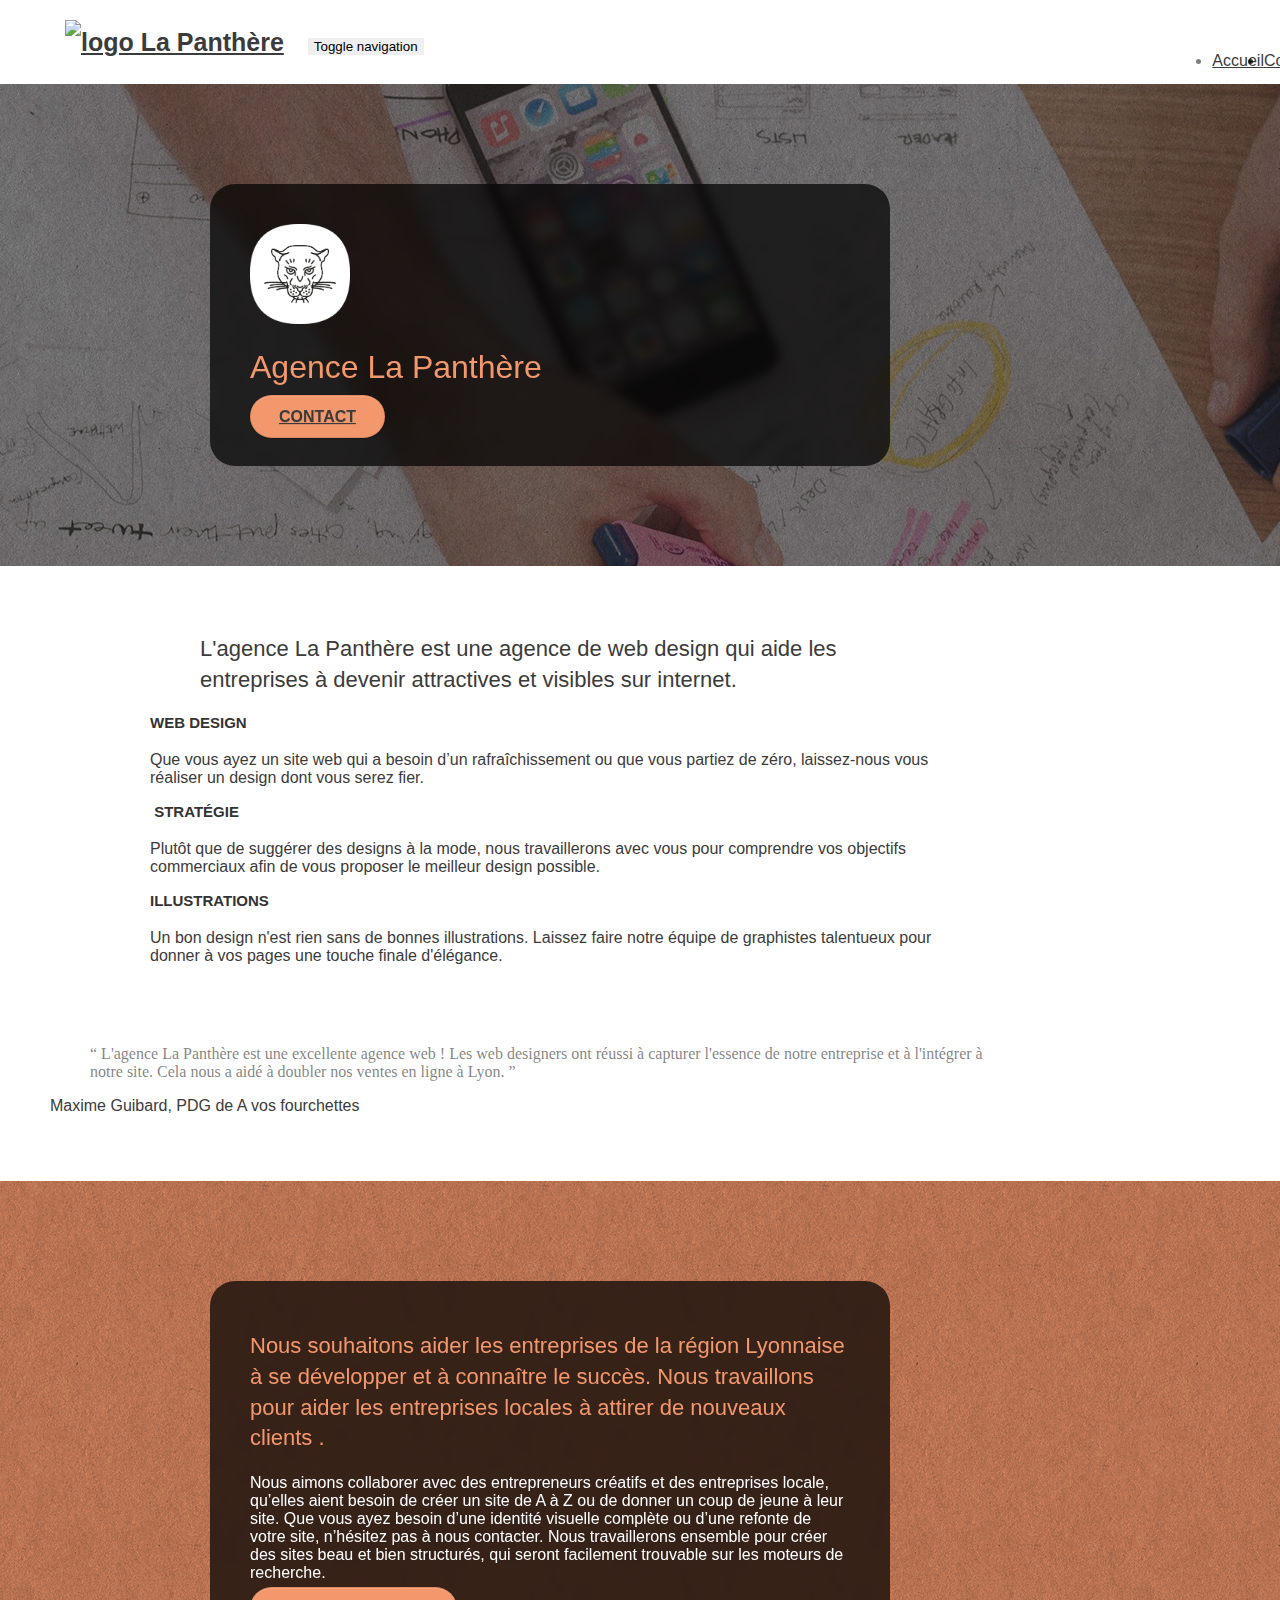
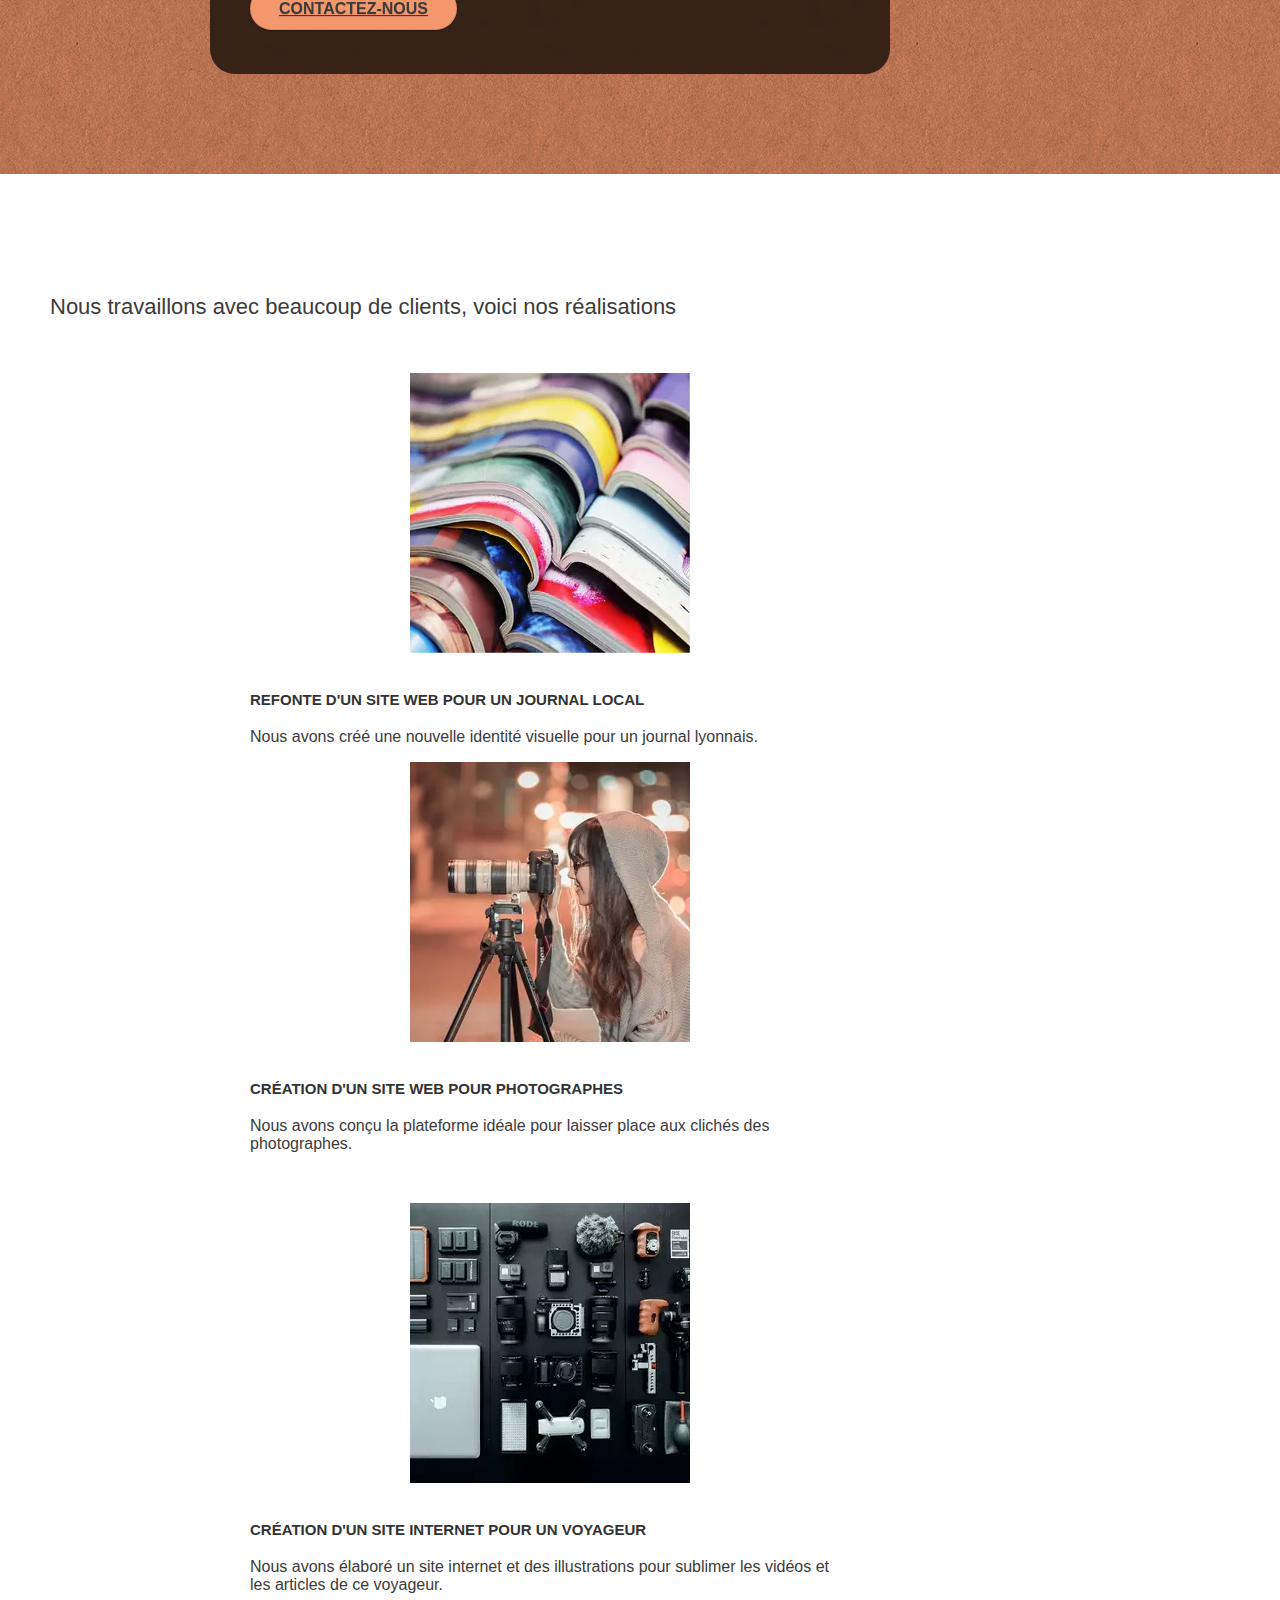
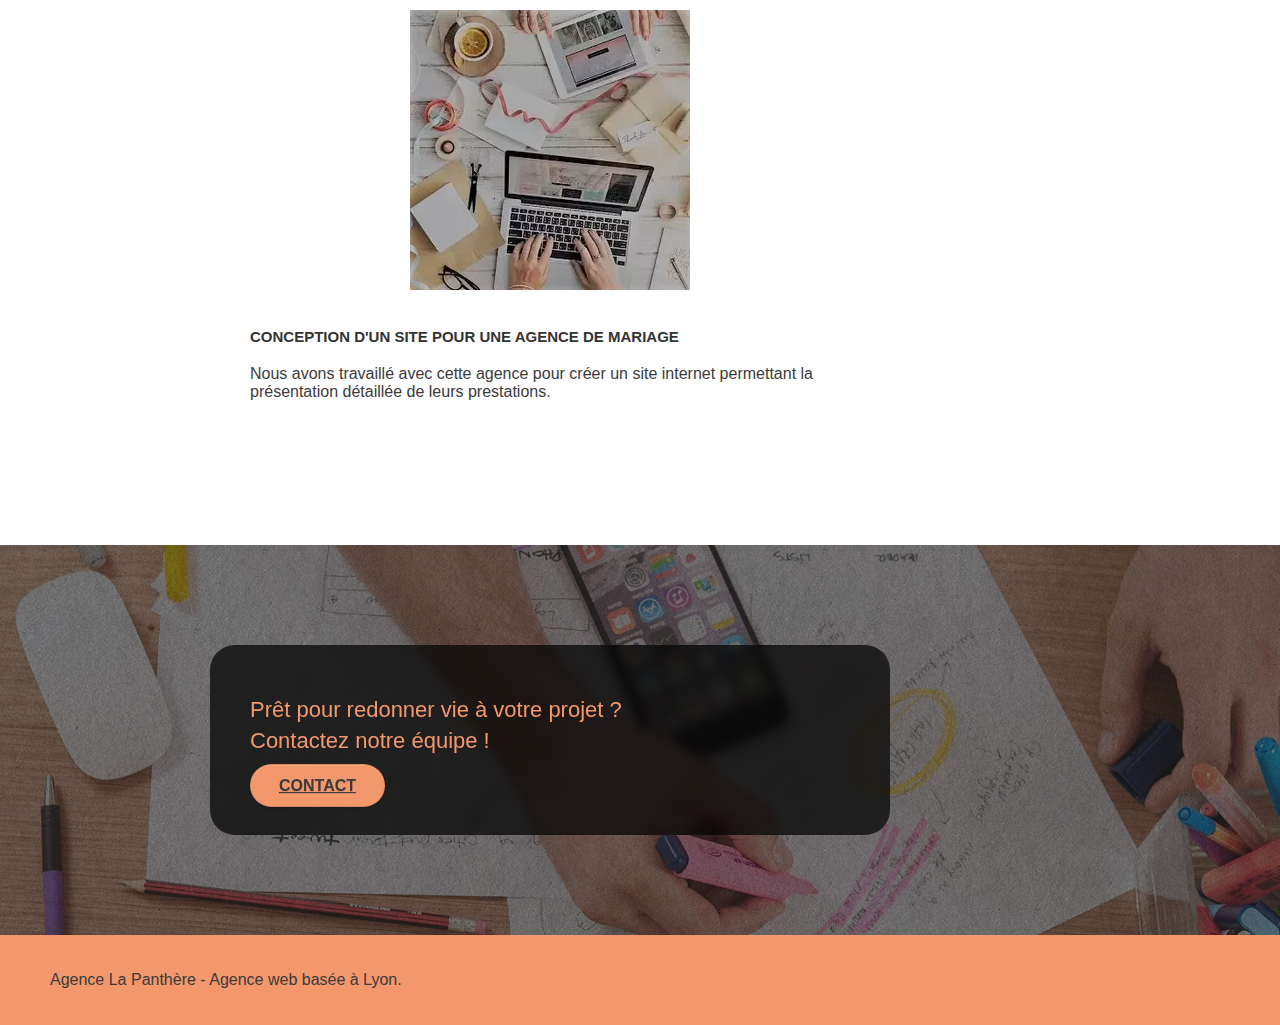
==== V2/index.html @ bdc372c4 "modif footer link & img" ====
<!doctype html>
<html lang="Fr">

<head>
    <meta charset="utf-8">
    <meta name="keywords" content="agence, design, paris, création web">
    <meta name="description" content="L'agence La Panthère est une agence de web design qui aide les entreprises à devenir attractives et visibles sur internet.">
    <meta name="viewport" content="width=device-width, initial-scale=1.0, viewport-fit=cover">
    <link rel="shortcut icon" type="image/jpg" href="favicon.jpg">

    <!-- Latest compiled and minified CSS -->
    <link rel="stylesheet" href="./css/bootstrap.min.css">
    <link rel="stylesheet" type="text/css" href="style.css">
    <link rel="stylesheet" type="text/css" href="./css/font-awesome.min.css">
    <link rel="stylesheet" type="text/css" href="./css/et-line.min.css">


    <script src="./js/jquery-2.1.0.min.js"></script>
    <script src="./js/bootstrap.min.js"></script>
    <script src="./js/blocs.min.js" defer></script>
    <script src="./js/jquery.touchSwipe.min.js" defer></script>
    <script src="./js/gmaps.min.js" defer></script>

    <title>La Panthère | Agence web design</title>


    <!-- Analytics -->

    <!-- Analytics END -->

</head>

<body>
    <!-- Principal conteneur -->
    <div class="page-container">

        <!-- bloc-0 -->
        <div class="bloc bgc-white l-bloc " id="bloc-0">
            <div class="container bloc-sm">

                <nav class="navbar row">
                    <div class="navbar-header">
                        <a class="navbar-brand" href="index.html"><img src="img/agence-la-panthere-monochrome.svg" alt="logo La Panthère" height="40" /></a>
                        <button id="nav-toggle" type="button" class="ui-navbar-toggle navbar-toggle" data-toggle="collapse" data-target=".navbar-1">
					<span class="sr-only">Toggle navigation</span><span class="icon-bar"></span><span class="icon-bar"></span><span class="icon-bar"></span>
				</button>
                    </div>
                    <div class="collapse navbar-collapse navbar-1 special-dropdown-nav">
                        <ul class="site-navigation nav navbar-nav">
                            <li>
                                <a href="index.html">Accueil</a>
                            </li>
                            <li>
                            </li>
                            <li>
                                <a href="page2.html">Contactez-nous</a>
                            </li>
                        </ul>
                    </div>
                </nav>
            </div>
        </div>
        <!-- bloc-0 END -->

        <!-- bloc-1-presentation -->
        <div class="bloc bgc-dark-slate-blue bg-banniere d-bloc bg-t-edge bloc-bg-texture texture-paper b-parallax" id="bloc-1-hero">
            <div class="container bloc-lg">
                <div class="row tight-width-whitespace black-background">
                    <div class="col-sm-12">
                        <img src="img/logo.webp" class="center-block image-resize-mode" width="100" alt="logo La Panthère" />
                        <h1 class="text-center hero-bloc-text tc-white ">
                            Agence La Panthère
                        </h1>
                        <div class="text-center">
                            <a href="page2.html" class="btn btn-lg btn-clean btn-rd cta-hero btn-atomic-tangerine" id="cta-hero">Contact</a>
                        </div>
                    </div>
                </div>
            </div>
        </div>
        <!-- bloc-1-presentation END -->

        <!-- bloc-2-services -->
        <div class="bloc bgc-white l-bloc" id="bloc-2-services">
            <div class="container bloc-md">
                <div class="row tight-width-whitespace-2">
                    <div class="col-sm-12 text-center">
                        <h2>
                            L'agence La Panthère est une agence de web design qui aide les entreprises à devenir attractives et visibles sur internet.
                        </h2>
                    </div>
                </div>
                <div class="row voffset-lg med-width-whitespace">
                    <div class="col-sm-4">
                        <div class="text-center">
                            <span class="et-icon-browser sm-shadow icon-dark-slate-blue icons icon-lg"></span>
                        </div>
                        <h3 class="mg-md text-center">
                            Web design
                        </h3>
                        <p class="text-center ">
                            Que vous ayez un site web qui a besoin d&rsquo;un rafraîchissement ou que vous partiez de zéro, laissez-nous vous réaliser un design dont vous serez fier.
                        </p>
                    </div>
                    <div class="col-sm-4">
                        <div class="text-center">
                            <span class="et-icon-presentation sm-shadow icon-dark-slate-blue icons icon-lg"></span>
                        </div>
                        <h3 class="mg-md text-center">
                            &nbsp;Stratégie
                        </h3>
                        <p class="text-center ">
                            Plutôt que de suggérer des designs à la mode, nous travaillerons avec vous pour comprendre vos objectifs commerciaux afin de vous proposer le meilleur design possible.<br>
                        </p>
                    </div>
                    <div class="col-sm-4">
                        <div class="text-center">
                            <span class="et-icon-edit sm-shadow icon-dark-slate-blue icons icon-lg"></span>
                        </div>
                        <h3 class="mg-md text-center">
                            Illustrations
                        </h3>
                        <p class="text-center ">
                            Un bon design n'est rien sans de bonnes illustrations. Laissez faire notre équipe de graphistes talentueux pour donner à vos pages une touche finale d'élégance.
                        </p>
                    </div>
                </div>
                <div class="row voffset-lg voffset">
                    <div class="col-xs-12 col-md-8 col-md-offset-2 text-center">
                        <blockquote>
                            L'agence La Panthère est une excellente agence web ! Les web designers ont réussi à capturer l'essence de notre entreprise et à l'intégrer à notre site. Cela nous a aidé à doubler nos ventes en ligne à Lyon.
                        </blockquote>
                        <p>Maxime Guibard, PDG de A vos fourchettes</p>
                    </div>
                </div>
            </div>
        </div>
        <!-- bloc-2-services END -->

        <!-- bloc-3-what-i-do -->
        <div class="bloc tc-white bgc-atomic-tangerine bg-presentation d-bloc bloc-bg-texture texture-paper b-parallax" id="bloc-3-what-i-do">
            <div class="container bloc-lg">
                <div class="row tight-width-whitespace black-background">
                    <div class="col-sm-12">
                        <h2 class="mg-md text-center tc-white">
                            Nous souhaitons aider les entreprises de la région Lyonnaise à se développer et à connaître le succès. Nous travaillons pour aider les entreprises locales à attirer de nouveaux clients .<br>
                        </h2>
                        <p class="text-center white">
                            Nous aimons collaborer avec des entrepreneurs créatifs et des entreprises locale, qu’elles aient besoin de créer un site de A à Z ou de donner un coup de jeune à leur site. Que vous ayez besoin d’une identité visuelle complète ou d’une refonte de votre
                            site, n’hésitez pas à nous contacter. Nous travaillerons ensemble pour créer des sites beau et bien structurés, qui seront facilement trouvable sur les moteurs de recherche.
                            <br><br>
                            <a href="page2.html" class="btn btn-lg btn-clean btn-rd cta-hero btn-atomic-tangerine" id="cta-hero">Contactez-nous</a>
                        </p>
                    </div>
                </div>
            </div>
        </div>
        <!-- bloc-3-what-i-do END -->

        <!-- bloc-4-portfolio -->
        <div class="bloc bgc-white bg-lines-h2-bg bg-repeat l-bloc" id="bloc-4-portfolio">
            <div class="container bloc-lg">
                <div class="row">
                    <div class="col-sm-12 text-center">
                        <h2>Nous travaillons avec beaucoup de clients, voici nos réalisations</h2>
                    </div>
                </div>
                <div class="row tight-width-whitespace portfolio-row">
                    <div class="col-sm-6">
                        <a href="#" data-lightbox="img/portfolio/1.webp" data-gallery-id="gallery-1" data-caption="Refonte d'un site web pour un journal local" data-frame="snapshot-lb"><img src="img/thumbs/1.webp" alt="image portfolio 1" class="img-responsive portfolio-thumb" /></a>
                        <h3 class="mg-md text-center">
                            Refonte d'un site web pour un journal local
                        </h3>
                        <p class="text-center">
                            Nous avons créé une nouvelle identité visuelle pour un journal lyonnais.
                        </p>
                    </div>
                    <div class="col-sm-6">
                        <a href="#" data-lightbox="img/portfolio/2.webp" data-gallery-id="gallery-1" data-caption="Création d'un site web pour photographes" data-frame="snapshot-lb"><img src="img/thumbs/2.webp" class="img-responsive portfolio-thumb" alt="image portfolio 2" /></a>
                        <h3 class="mg-md text-center">
                            Création d'un site web pour photographes
                        </h3>
                        <p class="text-center">
                            Nous avons conçu la plateforme idéale pour laisser place aux clichés des photographes.
                        </p>
                    </div>
                </div>
                <div class="row tight-width-whitespace portfolio-row">
                    <div class="col-sm-6">
                        <a href="#" data-lightbox="img/portfolio/3.webp" data-gallery-id="gallery-1" data-caption="Création d'un site internet pour un voyageur" data-frame="snapshot-lb"><img src="img/thumbs/3.webp" class="img-responsive portfolio-thumb" alt="image portfolio 3" /></a>
                        <h3 class="mg-md text-center">
                            Création d'un site internet pour un voyageur
                        </h3>
                        <p class="text-center">
                            Nous avons élaboré un site internet et des illustrations pour sublimer les vidéos et les articles de ce voyageur.
                        </p>
                    </div>
                    <div class="col-sm-6">
                        <a href="#" data-lightbox="img/portfolio/4.webp" data-gallery-id="gallery-1" data-caption="Conception d'un site pour une agence de mariage" data-frame="snapshot-lb"><img src="img/thumbs/4.webp" class="img-responsive portfolio-thumb" alt="image portfolio 4" /></a>
                        <h3 class="mg-md text-center">
                            Conception d'un site pour une agence de mariage
                        </h3>
                        <p class="text-center">
                            Nous avons travaillé avec cette agence pour créer un site internet permettant la présentation détaillée de leurs prestations.
                        </p>
                    </div>
                </div>
            </div>
        </div>
        <!-- bloc-4-portfolio END -->

        <!-- bloc-5-cta -->
        <div class="bloc bgc-dark-slate-blue bg-banniere d-bloc bloc-bg-texture texture-paper" id="bloc-5-cta">
            <div class="container bloc-lg">
                <div class="row tight-width-whitespace black-background">
                    <h2 class="mg-md text-center tc-white">
                        Prêt pour redonner vie à votre projet ?<br> Contactez notre équipe !
                    </h2>
                    <div class="col-sm-12 text-center">
                        <a href="page2.html" class="btn btn-atomic-tangerine btn-clean btn-rd btn-lg cta-hero">Contact</a>
                    </div>
                </div>
            </div>
        </div>
        <!-- bloc-5-cta END -->

        <!-- ScrollToTop Button -->
        <a class="bloc-button btn btn-d scrollToTop" onclick="scrollToTarget('1')"><span class="fa fa-chevron-up"></span></a>
        <!-- ScrollToTop Button END-->

        <!-- Footer - bloc-8 -->
        <div class="bloc bgc-atomic-tangerine d-bloc" id="bloc-8">
            <div class="container bloc-sm">
                <div class="row">
                    <div class="col-sm-12">
                        <p class="text-center">
                            Agence La Panthère - Agence web basée à Lyon.<br>
                        </p>
                        <div class="row row-no-gutters social">
                            <div class="col-sm-3">
                                <div class="text-center">
                                    <a class="social" href="https://twitter.com" target="_blank"><span class="fa fa-twitter icon-md"></span></a>
                                </div>
                            </div>
                            <div class="col-sm-3">
                                <div class="text-center">
                                    <a class="social" href="https://facebook.com" target="_blank"><span class="fa fa-facebook icon-md"></span></a>
                                </div>
                            </div>
                            <div class="col-sm-3">
                                <div class="text-center">
                                    <a class="social" href="https://dribbble.com" target="_blank"><span class="fa fa-dribbble icon-md"></span></a>
                                </div>
                            </div>
                            <div class="col-sm-3">
                                <div class="text-center">
                                    <a class="social" href="https://instagram.com" target="_blank"><span class="fa fa-instagram icon-md"></span></a>
                                </div>
                            </div>
                        </div>
                    </div>
                </div>
            </div>
        </div>
        <!-- Footer - bloc-8 END -->

    </div>
    <!-- Principal conteneur END -->


</body>

</html>
---- V2/style.css ----
body {
    margin: 0;
    padding: 0;
    background: #FFF;
    overflow-x: hidden;
    -webkit-font-smoothing: antialiased;
    -moz-osx-font-smoothing: grayscale;
}

a,
button {
    transition: all .3s ease-in-out;
    outline: none!important;
}

a:hover {
    text-decoration: none;
    cursor: pointer;
}

#page-loading-blocs-notifaction {
    position: fixed;
    top: 0;
    bottom: 0;
    width: 100%;
    z-index: 100000;
    background: #FFFFFF url("img/pageload-spinner.gif") no-repeat center center;
}

.bloc {
    width: 100%;
    clear: both;
    background: 50% 50% no-repeat;
    padding: 0 50px;
    -webkit-background-size: cover;
    -moz-background-size: cover;
    -o-background-size: cover;
    background-size: cover;
    position: relative;
}

.bloc .container {
    padding-left: 0;
    padding-right: 0;
}

.bloc-lg {
    padding: 100px 50px;
}

.bloc-md {
    padding: 50px;
}

.bloc-sm {
    padding: 20px 50px;
}

.bg-center,
.bg-l-edge,
.bg-r-edge,
.bg-t-edge,
.bg-b-edge,
.bg-tl-edge,
.bg-bl-edge,
.bg-tr-edge,
.bg-br-edge,
.bg-repeat {
    -webkit-background-size: auto!important;
    -moz-background-size: auto!important;
    -o-background-size: auto!important;
    background-size: auto!important;
}

.bg-repeat {
    background: repeat;
}

.bg-t-edge {
    background: top no-repeat;
}

.bloc-bg-texture::before {
    content: "";
    background-size: 2px 2px;
    position: absolute;
    top: 0;
    bottom: 0;
    left: 0;
    right: 0;
}

.texture-paper::before {
    background: url("img/textures/texture-paper.webp");
    background-size: 280px 280px;
}

.b-parallax {
    background-attachment: fixed;
}

.d-bloc {
    color: rgba(255, 255, 255, .7);
}

.d-bloc button:hover {
    color: rgba(255, 255, 255, .9);
}

.d-bloc .icon-round,
.d-bloc .icon-square,
.d-bloc .icon-rounded,
.d-bloc .icon-semi-rounded-a,
.d-bloc .icon-semi-rounded-b {
    border-color: rgba(255, 255, 255, .9);
}

.d-bloc .divider-h span {
    border-color: rgba(255, 255, 255, .2);
}

.d-bloc .a-btn,
.d-bloc .navbar a,
.d-bloc .navbar-brand,
.d-bloc h1 a,
.d-bloc h2 a,
.d-bloc h3 a,
.d-bloc h4 a,
.d-bloc h5 a,
.d-bloc h6 a,
.d-bloc p a {
    color: rgba(255, 255, 255, .6);
}

.d-bloc .a-btn:hover,
.d-bloc .navbar a:hover,
.d-bloc .navbar-brand:hover,
.d-bloc a:hover .icon-sm,
.d-bloc a:hover .icon-md,
.d-bloc a:hover .icon-lg,
.d-bloc a:hover .icon-xl,
.d-bloc h1 a:hover,
.d-bloc h2 a:hover,
.d-bloc h3 a:hover,
.d-bloc h4 a:hover,
.d-bloc h5 a:hover,
.d-bloc h6 a:hover,
.d-bloc p a:hover {
    color: rgba(255, 255, 255, 1);
}

.d-bloc .navbar-toggle .icon-bar {
    background: rgba(255, 255, 255, 1);
}

.d-bloc .btn-wire,
.d-bloc .btn-wire:hover {
    color: rgba(255, 255, 255, 1);
    border-color: rgba(255, 255, 255, 1);
}

.d-bloc .panel {
    color: rgba(0, 0, 0, .5);
}

.d-bloc .panel button:hover {
    color: rgba(0, 0, 0, .7);
}

.d-bloc .panel icon {
    border-color: rgba(0, 0, 0, .7);
}

.d-bloc .panel .divider-h span {
    border-color: rgba(0, 0, 0, .1);
}

.d-bloc .panel .a-btn {
    color: rgba(0, 0, 0, .6);
}

.d-bloc .panel .a-btn:hover {
    color: rgba(0, 0, 0, 1);
}

.d-bloc .panel .btn-wire,
.d-bloc .panel .btn-wire:hover {
    color: rgba(0, 0, 0, .7);
    border-color: rgba(0, 0, 0, .3);
}

.d-bloc .panel,
.l-bloc {
    color: rgba(0, 0, 0, .5);
}

.d-bloc .panel button:hover,
.l-bloc button:hover {
    color: rgba(0, 0, 0, .7);
}

.l-bloc .icon-round,
.l-bloc .icon-square,
.l-bloc .icon-rounded,
.l-bloc .icon-semi-rounded-a,
.l-bloc .icon-semi-rounded-b {
    border-color: rgba(0, 0, 0, .7);
}

.d-bloc .panel .divider-h span,
.l-bloc .divider-h span {
    border-color: rgba(0, 0, 0, .1);
}

.d-bloc .panel .a-btn,
.l-bloc .a-btn,
.l-bloc .navbar a,
.l-bloc .navbar-brand,
.l-bloc a .icon-sm,
.l-bloc a .icon-md,
.l-bloc a .icon-lg,
.l-bloc a .icon-xl,
.l-bloc h1 a,
.l-bloc h2 a,
.l-bloc h3 a,
.l-bloc h4 a,
.l-bloc h5 a,
.l-bloc h6 a,
.l-bloc p a {
    color: rgba(0, 0, 0, .6);
}

.d-bloc .panel .a-btn:hover,
.l-bloc .a-btn:hover,
.l-bloc .navbar a:hover,
.l-bloc .navbar-brand:hover,
.l-bloc a:hover .icon-sm,
.l-bloc a:hover .icon-md,
.l-bloc a:hover .icon-lg,
.l-bloc a:hover .icon-xl,
.l-bloc h1 a:hover,
.l-bloc h2 a:hover,
.l-bloc h3 a:hover,
.l-bloc h4 a:hover,
.l-bloc h5 a:hover,
.l-bloc h6 a:hover,
.l-bloc p a:hover {
    color: rgba(0, 0, 0, 1);
}

.l-bloc .navbar-toggle .icon-bar {
    color: rgba(0, 0, 0, .6);
}

.d-bloc .panel .btn-wire,
.d-bloc .panel .btn-wire:hover,
.l-bloc .btn-wire,
.l-bloc .btn-wire:hover {
    color: rgba(0, 0, 0, .7);
    border-color: rgba(0, 0, 0, .3);
}

.voffset {
    margin-top: 30px;
}

.voffset-lg {
    margin-top: 80px;
}

.row-no-gutters {
    margin-right: 0;
    margin-left: 0;
}

.row.row-no-gutters>[class^="col-"],
.row.row-no-gutters>[class*=" col-"] {
    padding-right: 0;
    padding-left: 0;
}

#bloc-1-hero h1 {
    font-size: 32px;
}

.navbar {
    margin-bottom: 0;
    z-index: 1;
}

.navbar-brand {
    height: auto;
    padding: 3px 15px;
    font-size: 25px;
    font-weight: normal;
    font-weight: 600;
    line-height: 44px;
}

.navbar-brand img {
    max-height: 200px;
    margin: 0 5px 0 0;
    display: inline;
}

.navbar-brand img[src$=svg] {
    min-width: 100px;
}

.nav-center .navbar-brand img {
    margin: 0;
}

.navbar .nav {
    padding-top: 2px;
    margin-right: -16px;
    float: right;
    z-index: 1;
}

.nav>li {
    float: left;
    margin-top: 4px;
    font-size: 16px;
}

.navbar-nav .open .dropdown-menu>li>a {
    text-align: inherit;
}

.nav>li a:hover,
.nav>li a:focus {
    background: transparent;
}

.navbar-toggle {
    margin: 10px 10px 0 0;
    border: 0px;
}

.navbar-toggle:hover {
    background: transparent!important;
}

.navbar-toggle .icon-bar {
    background-color: rgba(0, 0, 0, .5);
    width: 26px;
}

.nav-invert .navbar .nav {
    float: left;
}

.nav-invert .navbar-header,
.nav-invert .navbar-brand {
    float: right;
    position: relative;
    z-index: 2;
}

@media (min-width: 768px) {
    .site-navigation {
        position: absolute;
        top: 50%;
        right: 20px;
        transform: translate(0, -50%);
        -webkit-transform: translateY(-50%);
    }
    .nav>li .dropdown-menu a,
    .nav>li .dropdown-menu a:hover {
        color: #484848;
    }
    .nav-invert .site-navigation {
        left: 0;
        right: 0;
    }
    .nav-center {
        text-align: center;
    }
    .nav-center .navbar-header {
        width: 100%;
    }
    .nav-center .navbar-header,
    .nav-center .navbar-brand,
    .nav-center .nav>li {
        float: none;
        display: inline-block;
    }
    .nav-center .site-navigation {
        position: relative;
        width: 100%;
        right: 0;
        margin-right: 0px;
        margin-top: 20px;
    }
    .nav-center.mini-nav .navbar-toggle {
        float: none;
        margin: 10px auto 0;
    }
}

.nav>li>.dropdown a {
    background: none!important;
    display: block;
    padding: 14px 15px;
}

nav .caret {
    margin: 0 5px;
}

.dropdown-menu .dropdown-menu {
    top: -8px;
    left: 100%;
}

.dropdown-menu .dropmenu-flow-right {
    top: 100%;
    left: 0;
    margin-left: -1px;
    border-top-left-radius: 0;
    border-top-right-radius: 0;
}

.dropdown-menu .dropdown span {
    border: 4px solid black;
    border-top-color: transparent;
    border-right-color: transparent;
    border-bottom-color: transparent;
    margin: 6px -5px 0 0!important;
    float: right;
}

.mg-md {
    margin-top: 10px;
    margin-bottom: 20px;
}

.mg-lg {
    margin-top: 10px;
    margin-bottom: 40px;
}

.btn {
    margin: 0 5px 5px 0;
}

.btn.pull-right {
    margin: 0 0 5px 5px;
}

.btn-d,
.btn-d:hover,
.btn-d:focus {
    color: #FFF;
    background: rgba(0, 0, 0, .3);
}

button {
    outline: none!important;
}

.btn-rd {
    border-radius: 40px;
}

.btn-clean {
    border: 1px solid rgba(0, 0, 0, .08);
    border-bottom-color: rgba(0, 0, 0, .1);
    text-shadow: 0 1px 0 rgba(0, 0, 1, .1);
    box-shadow: 0 1px 3px rgba(0, 0, 1, .25), inset 0 1px 0 0 rgba(255, 255, 255, .15);
}

.icon-md {
    font-size: 30px!important;
}

.icon-lg {
    font-size: 60px!important;
}

.sm-shadow {
    text-shadow: 0 1px 2px rgba(0, 0, 0, .3);
}

.panel-sq,
.panel-sq .panel-heading,
.panel-sq .panel-footer {
    border-radius: 0;
}

.panel-rd {
    border-radius: 30px;
}

.panel-rd .panel-heading {
    border-radius: 29px 29px 0 0;
}

.panel-rd .panel-footer {
    border-radius: 0 0 29px 29px;
}

.form-control {
    border-color: rgba(0, 0, 0, .1);
    box-shadow: none;
}

.scrollToTop {
    width: 40px;
    height: 40px;
    position: fixed;
    bottom: 20px;
    right: 20px;
    opacity: 0;
    z-index: 500;
    transition: all .3s ease-in-out;
    background-color: #000000;
}

.scrollToTop:hover {
    background-color: #333333;
}

.scrollToTop span {
    margin-top: 6px;
    color: #F3976C;
}

.showScrollTop {
    font-size: 14px;
    opacity: 1;
}

a[data-lightbox] {
    position: relative;
    display: block;
    text-align: center;
}

a[data-lightbox]:hover::before {
    content: "+";
    font-family: "HelveticaNeue-Light", "Helvetica Neue Light", "Helvetica Neue", Helvetica, Arial;
    font-size: 32px;
    width: 50px;
    height: 50px;
    margin-left: -25px;
    border-radius: 50%;
    background: rgba(0, 0, 0, .6);
    color: #FFF;
    font-weight: 100;
    z-index: 1;
    position: absolute;
    top: 50%;
    transform: translateY(-50%);
    -webkit-transform: translateY(-50%);
}

a[data-lightbox]:hover img {
    opacity: 0.6;
    -webkit-animation-fill-mode: none;
    animation-fill-mode: none;
}

#lightbox-modal {
    display: flex;
    align-items: center;
}

#lightbox-modal .modal-dialog {
    width: 90%;
    max-width: 900px;
    margin: 0 auto 0;
}

#lightbox-modal .modal-dialog img {
    max-height: 90vh;
    margin: 0 auto;
}

.lightbox-caption {
    padding: 20px;
    color: #FFF;
    background: rgba(0, 0, 0, .5);
    position: absolute;
    left: 15px;
    right: 15px;
    bottom: 5px;
}

.close-lightbox {
    color: #FFF;
    font-size: 30px;
    position: absolute;
    top: 20px;
    right: 20px;
    z-index: 20;
    background: rgba(0, 0, 0, .5);
    border: none;
    line-height: 30px;
    padding: 0 9px 5px;
    opacity: 0.3;
}

.close-lightbox:hover,
.next-lightbox:hover,
.prev-lightbox:hover {
    opacity: 1.0;
    color: #FFF;
}

.next-lightbox,
.prev-lightbox {
    font-size: 20px;
    color: rgba(255, 255, 255, .9);
    background: rgba(0, 0, 0, .5);
    transition: all .2s ease-in-out;
    position: absolute;
    top: 45%;
    z-index: 1;
    opacity: 0.4;
}

.next-lightbox {
    padding: 6px 8px 1px 13px;
    right: 25px;
}

.prev-lightbox {
    padding: 6px 13px 1px 10px;
    left: 25px;
}

.snapshot-lb .modal-body {
    padding-bottom: 45px;
}

.snapshot-lb .lightbox-caption {
    padding: 0;
    color: rgba(0, 0, 0, .5);
    background: none;
}

h1,
h2,
h3,
h4,
h5,
h6,
p,
label,
.btn,
a {
    font-family: "helvetica";
    font-weight: 400;
    color: #3B3B3B!important;
}

.container {
    max-width: 1000px;
}

.hero-bloc-text {
    font-size: 38px;
}

.hero-bloc-text-sub {
    font-size: 36px;
}

.statement-bloc-text {
    line-height: 26px;
    font-style: italic;
    font-size: 20px;
    text-align: center;
    font-weight: lighter;
    max-width: 520px;
    margin: auto auto auto auto;
}

.tight-width-whitespace {
    max-width: 600px;
    margin: auto auto auto auto;
}

.tight-width-whitespace-2 {
    max-width: 700px;
    margin: auto auto auto auto;
}

.h1 {
    font-size: 20px;
    font-family: "Open Sans";
}

.cta-hero {
    margin-top: 22px;
    color: #FFFFFF!important;
    text-transform: uppercase;
    padding: 12px 28px 12px 28px;
    font-size: 16px;
    font-weight: 700;
}

.social {
    max-width: 400px;
    margin: auto auto auto auto;
}

h2 {
    font-size: 22px;
    line-height: 1.4em;
}

h3 {
    font-size: 15px;
    text-transform: uppercase;
    font-weight: 700;
    color: #333333!important;
}

.med-width-whitespace {
    max-width: 800px;
    margin: auto auto auto auto;
    box-shadow: 0px 0px 0px #000000;
}

h1 {
    color: #333333!important;
}

h4 {
    color: #333333!important;
}

.icons {
    margin-bottom: 14px;
    margin-top: 24px;
}

.white {
    color: #FFFFFF!important;
}

.portfolio-thumb {
    margin: auto;
    margin-bottom: 24px;
}

.portfolio-row {
    margin-bottom: 44px;
    margin-top: 50px;
}

.avatar {
    box-shadow: 0px 4px 9px rgba(0, 0, 0, 0.3);
}

.black-background {
    position: relative;
    background-color: rgba(0, 0, 0, 0.7);
    padding: 40px 40px 40px 40px;
    border-radius: 25px;
    backdrop-filter: blur(5px);
}

.bold-link {
    font-weight: 900;
    text-decoration: underline!important;
}

.bgc-white {
    background-color: #FFFFFF;
}

.bgc-dark-slate-blue {
    background-color: #364577;
}

.bgc-atomic-tangerine {
    background-color: #F3976C;
}

.tc-white {
    color: #F3976C!important;
}

.btn-atomic-tangerine {
    background: #F3976C;
    color: #3B3B3B!important;
}

.btn-atomic-tangerine:hover {
    background: #9D6043!important;
    color: #FFFFFF!important;
}

.ltc-white {
    color: #FFFFFF!important;
}

.ltc-white:hover {
    color: #cccccc!important;
}

.ltc-atomic-tangerine {
    color: #F3976C!important;
}

.ltc-atomic-tangerine:hover {
    color: #c27956!important;
}

.icon-dark-slate-blue {
    color: #364577!important;
    border-color: #364577!important;
}

.bg-dots-bg {
    background-image: url("img/textures/dots-bg.webp");
}

.bg-banniere {
    background-image: url("img/agence-la-panthere.webp");
}

.bg-presentation {
    background-image: url("img/image-de-presentation.webp");
}

blockquote::before {
    content: '\201C';
}

blockquote::after {
    content: '\201D';
}


/* overwrite bootstrap */

.col-sm-3 {
    width: 25%;
    float: left;
}

.valign {
    float: none;
    display: table-cell;
    vertical-align: middle;
}

@media (max-width: 1024px) {
    .bloc {
        padding-left: 20px;
        padding-right: 20px;
    }
    .bloc.full-width-bloc,
    .bloc-tile-2.full-width-bloc .container,
    .bloc-tile-3.full-width-bloc .container,
    .bloc-tile-4.full-width-bloc .container {
        padding-left: 0;
        padding-right: 0;
    }
}

@media (max-width: 992px) and (min-width: 768px) {
    .navbar .nav {
        max-width: 80%
    }
    .nav-center.navbar .nav {
        max-width: 100%
    }
}

@media only screen and (min-device-width: 768px) and (max-device-width: 1024px) and (orientation: landscape) {
    .b-parallax {
        background-attachment: scroll;
    }
}

@media only screen and (min-device-width: 1024px) and (max-device-width: 1366px) and (-webkit-min-device-pixel-ratio: 1.5) {
    .b-parallax {
        background-attachment: scroll;
    }
}

@media (max-width: 991px) {
    .container {
        width: 100%;
    }
    .b-parallax {
        background-attachment: scroll;
    }
    .page-container,
    #hero-bloc {
        overflow-x: hidden;
        position: relative;
    }
    .bloc {
        padding-left: constant(safe-area-inset-left);
        padding-right: constant(safe-area-inset-right);
    }
    .bloc-group,
    .bloc-group .bloc {
        display: block;
        width: 100%;
    }
    .bloc-fill-screen .fill-bloc-top-edge,
    .bloc-fill-screen .fill-bloc-bottom-edge {
        padding: 0 20px;
        padding-left: constant(safe-area-inset-left);
        padding-right: constant(safe-area-inset-right);
    }
}

@media (max-width: 767px) {
    .page-container {
        overflow-x: hidden;
        position: relative;
    }
    h1,
    h2,
    h3,
    h4,
    h5,
    h6,
    p,
    #disqus_thread {
        padding-left: 10px!important;
        padding-right: 10px!important;
    }
    .b-parallax {
        background-attachment: scroll;
    }
    .navbar .nav {
        padding-top: 0;
        border-top: 1px solid rgba(0, 0, 0, .2);
        float: none!important;
    }
    .navbar.row {
        margin-left: 0;
        margin-right: 0;
    }
    .site-navigation {
        position: inherit;
        transform: none;
        -webkit-transform: none;
        -ms-transform: none;
    }
    .nav>li {
        margin-top: 0;
        border-bottom: 1px solid rgba(0, 0, 0, .1);
        background: rgba(0, 0, 0, .05);
        text-align: left;
        padding-left: 15px;
        width: 100%;
    }
    .nav>li:hover {
        background: rgba(0, 0, 0, .08);
    }
    .dropdown .dropdown a .caret {
        float: none;
        margin: 5px 0 0 10px!important;
        border: 4px solid black;
        border-bottom-color: transparent;
        border-right-color: transparent;
        border-left-color: transparent;
    }
    #hero-bloc .navbar .nav {
        background: rgba(0, 0, 0, .8);
    }
    #hero-bloc .navbar .nav a {
        color: rgba(255, 255, 255, .6);
    }
    .hero {
        padding: 50px 0;
    }
    .hero-nav {
        left: -1px;
        right: -1px;
    }
    .navbar-collapse {
        padding: 0;
        overflow-x: hidden;
        -webkit-box-shadow: none;
        box-shadow: none;
    }
    .navbar-brand img {
        max-height: 40px;
        width: auto;
    }
    .nav-invert .navbar-header {
        float: none;
        width: 100%;
    }
    .nav-invert .navbar-toggle {
        float: left;
        margin-left: 10px;
    }
    .bloc {
        padding-left: 0;
        padding-right: 0;
    }
    .bloc-xxl,
    .bloc-xl,
    .bloc-lg {
        padding: 40px 0;
    }
    .bloc-sm,
    .bloc-md {
        padding-left: 0;
        padding-right: 0;
    }
    .bloc-tile-2 .container,
    .bloc-tile-3 .container,
    .bloc-tile-4 .container,
    .bloc-fill-screen .fill-bloc-top-edge,
    .bloc-fill-screen .fill-bloc-bottom-edge {
        padding-left: 0;
        padding-right: 0;
    }
    .a-block {
        padding: 0 10px;
    }
    .btn-dwn {
        display: none;
    }
    .voffset {
        margin-top: 5px;
    }
    .voffset-md {
        margin-top: 20px;
    }
    .voffset-lg {
        margin-top: 30px;
    }
    form {
        padding: 5px;
    }
    .close-lightbox {
        display: inline-block;
    }
    .blocsapp-device-iphone5 {
        background-size: 216px 425px;
        padding-top: 60px;
        width: 216px;
        height: 425px;
    }
    .blocsapp-device-iphone5 img {
        width: 180px;
        height: 320px;
    }
    .valign {
        display: block;
    }
    #bloc-8 {
        padding-bottom: 70px;
    }
}

@media (max-width: 400px) {
    .bloc {
        padding-left: 0;
        padding-right: 0;
    }
    .black-background {
        padding: 20px;
    }
}

@media (max-width: 767px) {
    .bloc-mob-center-text {
        text-align: center;
    }
}
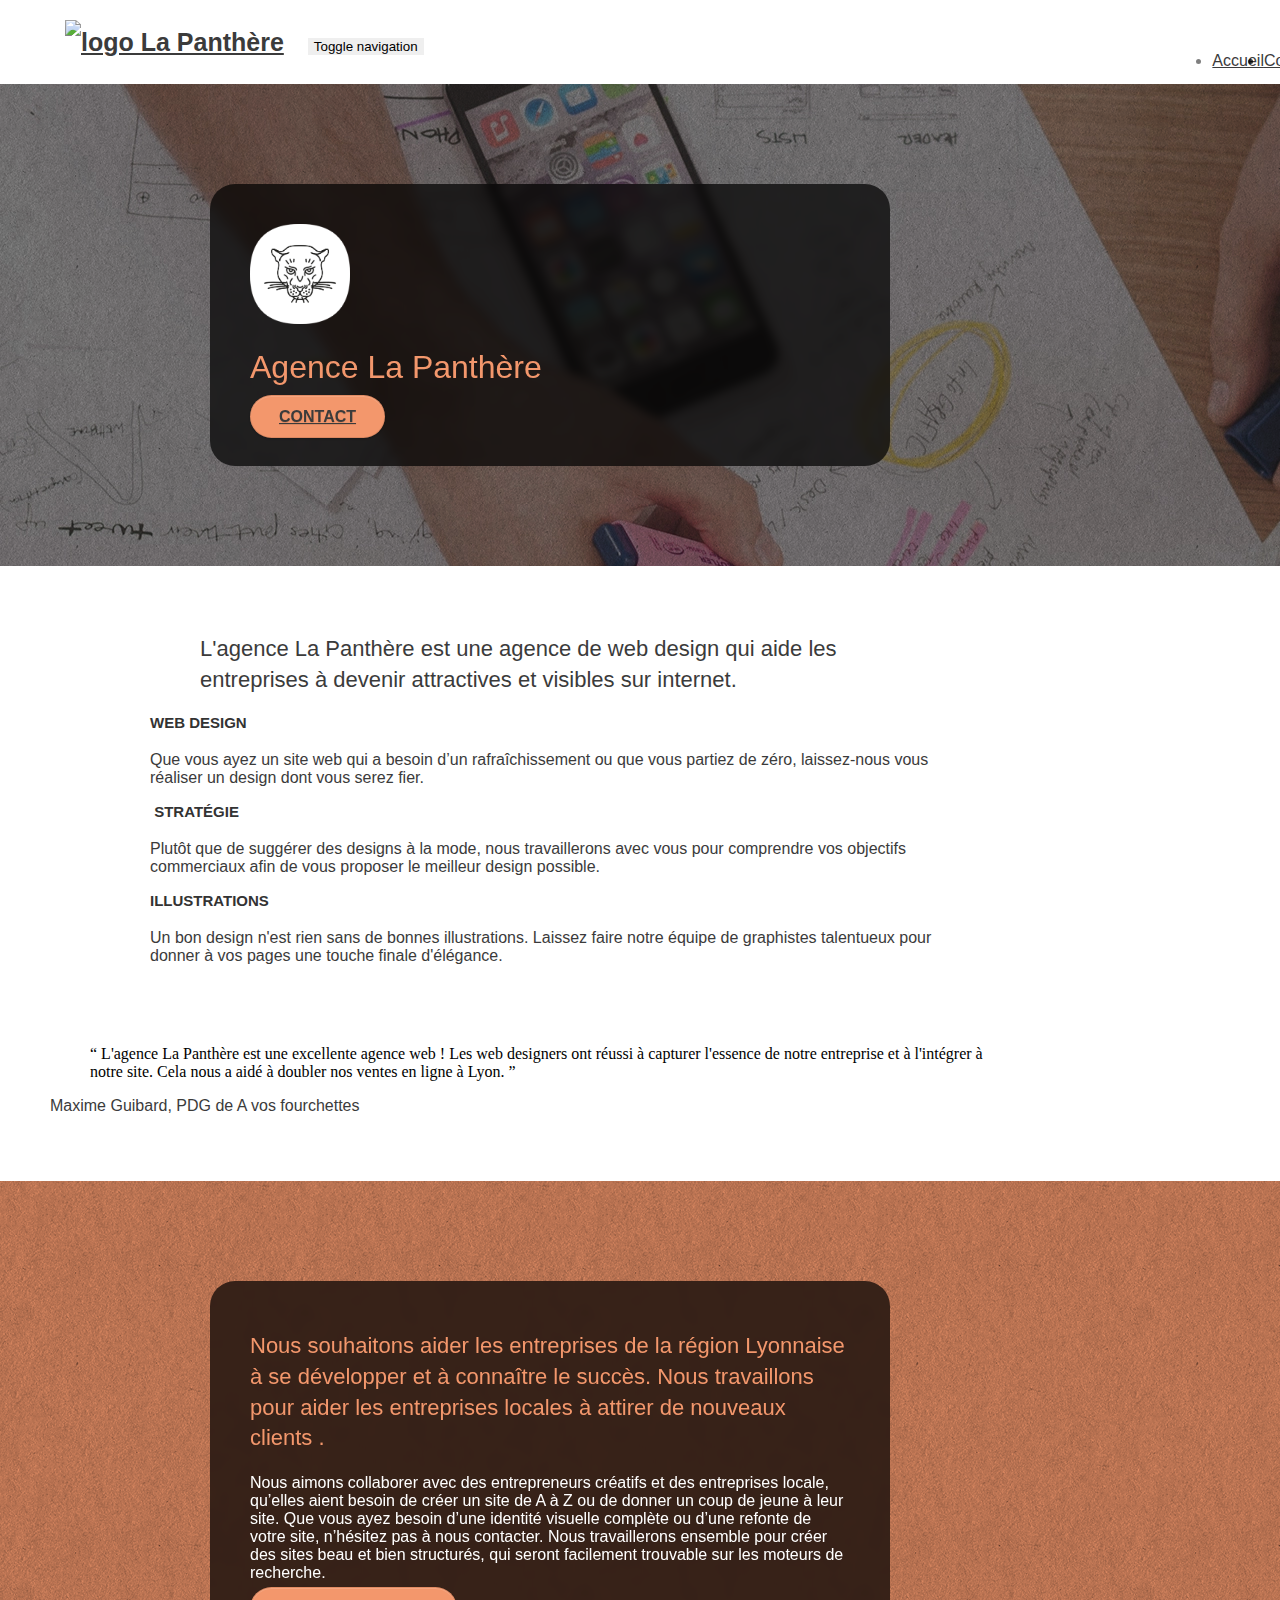
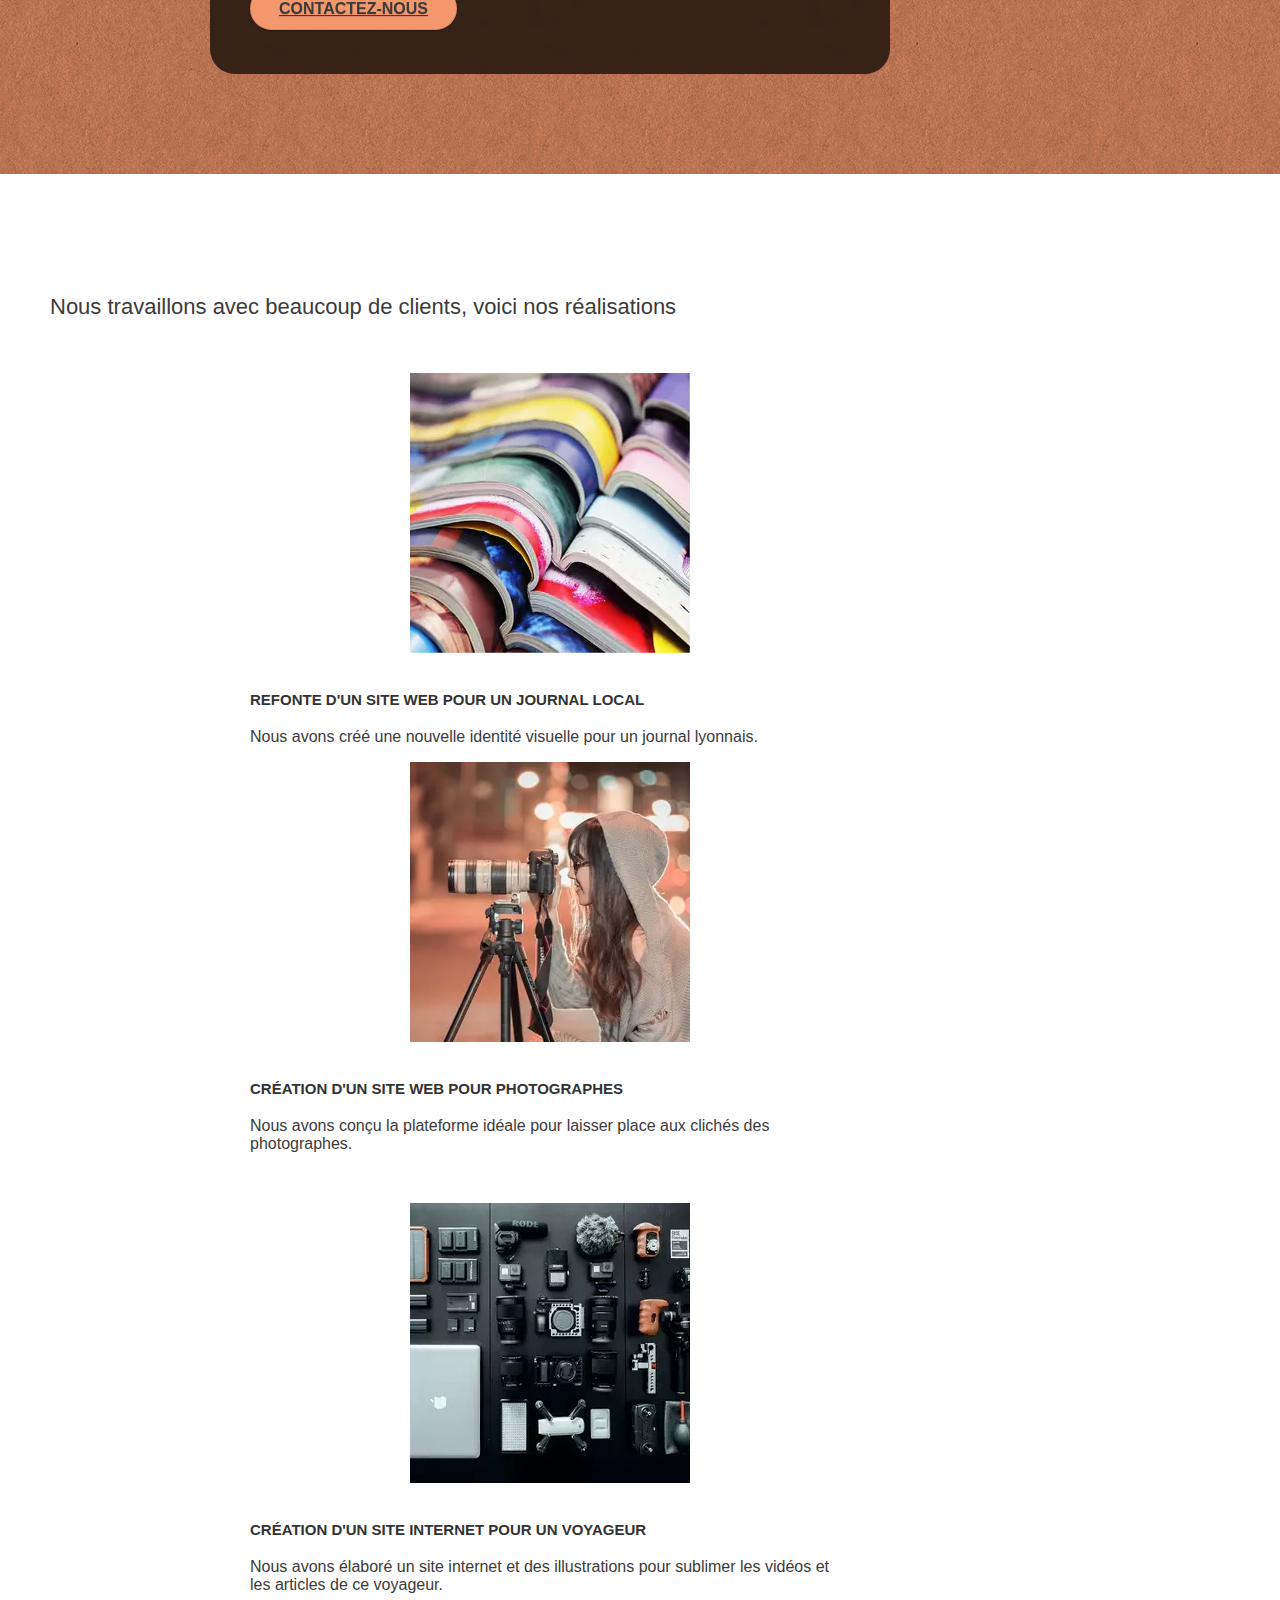
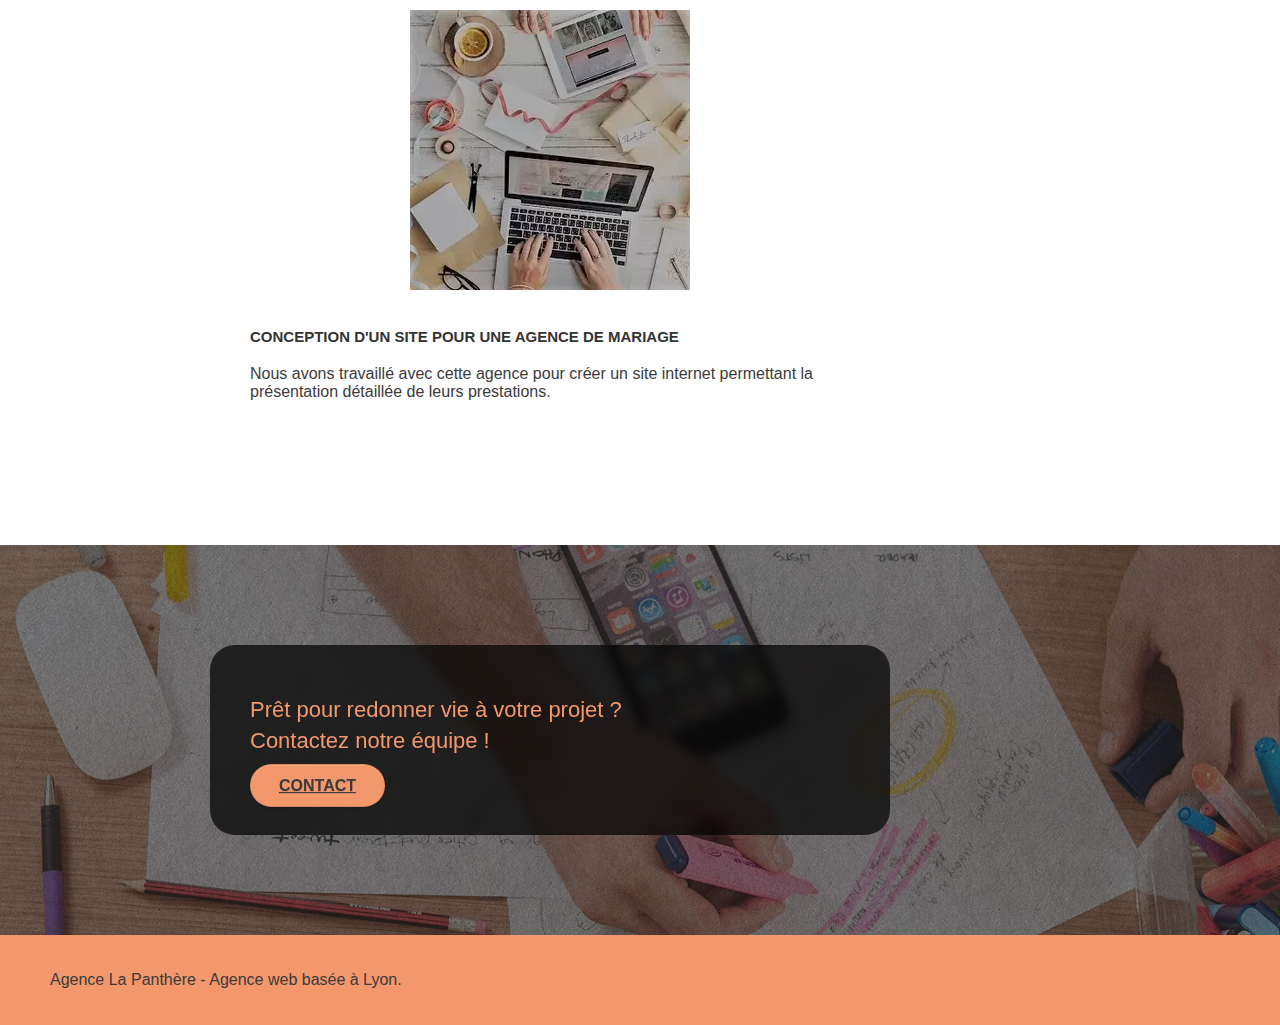
==== commit 10cceafa: "add focus" ====
--- a/V2/index.html
+++ b/V2/index.html
@@ -7,6 +7,7 @@
     <meta name="description" content="L'agence La Panthère est une agence de web design qui aide les entreprises à devenir attractives et visibles sur internet.">
     <meta name="viewport" content="width=device-width, initial-scale=1.0, viewport-fit=cover">
     <link rel="shortcut icon" type="image/jpg" href="favicon.jpg">
+    <title>La Panthère | Agence web design</title>
 
     <!-- Latest compiled and minified CSS -->
     <link rel="stylesheet" href="./css/bootstrap.min.css">
@@ -20,8 +21,6 @@
     <script src="./js/blocs.min.js" defer></script>
     <script src="./js/jquery.touchSwipe.min.js" defer></script>
     <script src="./js/gmaps.min.js" defer></script>
-
-    <title>La Panthère | Agence web design</title>
 
 
     <!-- Analytics -->
@@ -72,7 +71,7 @@
                             Agence La Panthère
                         </h1>
                         <div class="text-center">
-                            <a href="page2.html" class="btn btn-lg btn-clean btn-rd cta-hero btn-atomic-tangerine" id="cta-hero">Contact</a>
+                            <a href="page2.html" id="btn_contact_1" class="btn btn-lg btn-clean btn-rd cta-hero btn-atomic-tangerine">Contact</a>
                         </div>
                     </div>
                 </div>
@@ -81,7 +80,7 @@
         <!-- bloc-1-presentation END -->
 
         <!-- bloc-2-services -->
-        <div class="bloc bgc-white l-bloc" id="bloc-2-services">
+        <div class="bloc bgc-white" id="bloc-2-services">
             <div class="container bloc-md">
                 <div class="row tight-width-whitespace-2">
                     <div class="col-sm-12 text-center">
@@ -149,7 +148,7 @@
                             Nous aimons collaborer avec des entrepreneurs créatifs et des entreprises locale, qu’elles aient besoin de créer un site de A à Z ou de donner un coup de jeune à leur site. Que vous ayez besoin d’une identité visuelle complète ou d’une refonte de votre
                             site, n’hésitez pas à nous contacter. Nous travaillerons ensemble pour créer des sites beau et bien structurés, qui seront facilement trouvable sur les moteurs de recherche.
                             <br><br>
-                            <a href="page2.html" class="btn btn-lg btn-clean btn-rd cta-hero btn-atomic-tangerine" id="cta-hero">Contactez-nous</a>
+                            <a href="page2.html" id="btn_contact_2" class="btn btn-lg btn-clean btn-rd cta-hero btn-atomic-tangerine">Contactez-nous</a>
                         </p>
                     </div>
                 </div>
@@ -217,7 +216,7 @@
                         Prêt pour redonner vie à votre projet ?<br> Contactez notre équipe !
                     </h2>
                     <div class="col-sm-12 text-center">
-                        <a href="page2.html" class="btn btn-atomic-tangerine btn-clean btn-rd btn-lg cta-hero">Contact</a>
+                        <a href="page2.html" id="btn_contact_3" class="btn btn-atomic-tangerine btn-clean btn-rd btn-lg cta-hero">Contact</a>
                     </div>
                 </div>
             </div>
@@ -225,7 +224,7 @@
         <!-- bloc-5-cta END -->
 
         <!-- ScrollToTop Button -->
-        <a class="bloc-button btn btn-d scrollToTop" onclick="scrollToTarget('1')"><span class="fa fa-chevron-up"></span></a>
+        <div class="bloc-button btn btn-d scrollToTop" onclick="scrollToTarget('1')"><span class="fa fa-chevron-up"></span></div>
         <!-- ScrollToTop Button END-->
 
         <!-- Footer - bloc-8 -->
--- a/V2/style.css
+++ b/V2/style.css
@@ -10,7 +10,6 @@
 a,
 button {
     transition: all .3s ease-in-out;
-    outline: none!important;
 }
 
 a:hover {
@@ -873,13 +872,13 @@
     }
 }
 
-@media only screen and (min-device-width: 768px) and (max-device-width: 1024px) and (orientation: landscape) {
+@media only screen and (min-width: 768px) and (max-width: 1024px) and (orientation: landscape) {
     .b-parallax {
         background-attachment: scroll;
     }
 }
 
-@media only screen and (min-device-width: 1024px) and (max-device-width: 1366px) and (-webkit-min-device-pixel-ratio: 1.5) {
+@media only screen and (min-width: 1024px) and (max-width: 1366px) and (-webkit-min-pixel-ratio: 1.5) {
     .b-parallax {
         background-attachment: scroll;
     }
@@ -898,8 +897,8 @@
         position: relative;
     }
     .bloc {
-        padding-left: constant(safe-area-inset-left);
-        padding-right: constant(safe-area-inset-right);
+        padding-left: 0;
+        padding-right: 0;
     }
     .bloc-group,
     .bloc-group .bloc {
@@ -909,8 +908,8 @@
     .bloc-fill-screen .fill-bloc-top-edge,
     .bloc-fill-screen .fill-bloc-bottom-edge {
         padding: 0 20px;
-        padding-left: constant(safe-area-inset-left);
-        padding-right: constant(safe-area-inset-right);
+        padding-left: 0;
+        padding-right: 0;
     }
 }
 
@@ -1041,13 +1040,13 @@
     .close-lightbox {
         display: inline-block;
     }
-    .blocsapp-device-iphone5 {
+    .blocsapp-iphone5 {
         background-size: 216px 425px;
         padding-top: 60px;
         width: 216px;
         height: 425px;
     }
-    .blocsapp-device-iphone5 img {
+    .blocsapp-iphone5 img {
         width: 180px;
         height: 320px;
     }
